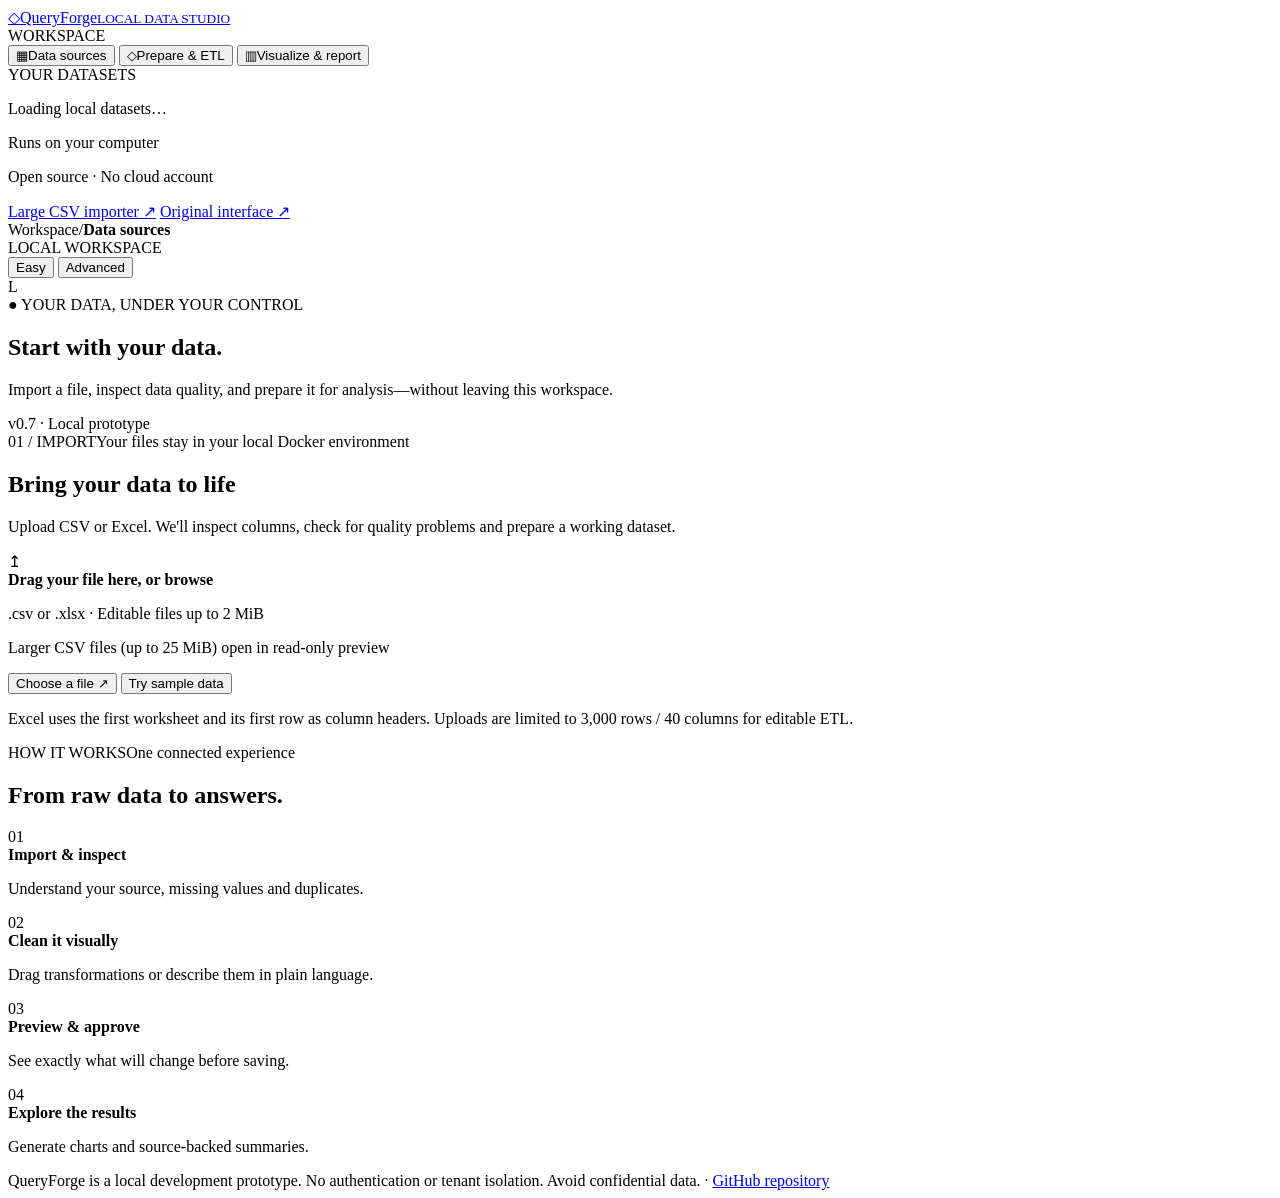
==== src/QueryForge.Api/wwwroot/index.html @ d1e0034f "fix(ui): expose column-name input for add-column ETL operations" ====
<!doctype html>
<html lang="en">
<head>
  <meta charset="utf-8">
  <meta name="viewport" content="width=device-width,initial-scale=1">
  <meta name="theme-color" content="#101d31">
  <meta name="description" content="QueryForge: local-first data cleaning, ETL and analytics studio.">
  <title>QueryForge · Local Data Studio</title>
  <link rel="stylesheet" href="/assets/qf-studio.css">
  <script src="/assets/qf-studio.js" defer></script>
</head>
<body>
<div class="app">
  <aside class="sidebar" aria-label="Application navigation">
    <a href="/" class="brand"><span class="brand-symbol" aria-hidden="true">◇</span><span>QueryForge<small>LOCAL DATA STUDIO</small></span></a>
    <div class="sidebar-caption">WORKSPACE</div>
    <nav class="nav">
      <button type="button" class="nav-item is-active" data-view="data"><span class="nav-icon">▦</span>Data sources</button>
      <button type="button" class="nav-item" data-view="prepare"><span class="nav-icon">◇</span>Prepare &amp; ETL</button>
      <button type="button" class="nav-item" data-view="visualize"><span class="nav-icon">▥</span>Visualize &amp; report</button>
    </nav>
    <div class="sidebar-caption">YOUR DATASETS</div>
    <div class="saved-list" id="savedDatasets"><p class="side-muted">Loading local datasets…</p></div>
    <div class="sidebar-footer">
      <div class="status-chip"><span class="online-dot"></span> Runs on your computer</div>
      <p>Open source · No cloud account</p>
      <a href="/ingest.html">Large CSV importer ↗</a>
      <a href="/legacy.html">Original interface ↗</a>
    </div>
  </aside>

  <div class="shell">
    <header class="topbar">
      <div class="crumbs"><span class="top-crumb">Workspace</span><span class="slash">/</span><strong id="topTitle">Data sources</strong></div>
      <div class="top-controls">
        <div class="environment"><span class="online-dot"></span> LOCAL WORKSPACE</div>
        <div class="mode-switch" aria-label="Workspace complexity mode">
          <button type="button" id="easyMode" class="is-active" aria-pressed="true">Easy</button>
          <button type="button" id="advancedMode" aria-pressed="false">Advanced</button>
        </div>
        <span class="avatar" aria-label="Local user">L</span>
      </div>
    </header>
    <main class="main">
      <div id="notice" class="notice" role="status" aria-live="polite" hidden></div>
      <section class="heading">
        <div><div class="eyebrow"><span class="eyebrow-mark">●</span> YOUR DATA, UNDER YOUR CONTROL</div>
          <h1 id="pageTitle">Start with your data<span class="accent">.</span></h1>
          <p id="pageSubtitle">Import a file, inspect data quality, and prepare it for analysis—without leaving this workspace.</p>
        </div>
        <div class="heading-actions"><span class="small-tag">v0.7 · Local prototype</span></div>
      </section>

      <section id="dataView" class="view">
        <div class="welcome-grid">
          <section class="panel import-panel" aria-labelledby="importTitle">
            <div class="panel-top"><span class="tiny-badge">01 / IMPORT</span><span class="small-help">Your files stay in your local Docker environment</span></div>
            <h2 id="importTitle">Bring your data to life</h2>
            <p class="subtext">Upload CSV or Excel. We'll inspect columns, check for quality problems and prepare a working dataset.</p>
            <div class="upload-zone" id="uploadZone" role="button" tabindex="0" aria-label="Choose or drop a CSV or Excel file">
              <div class="upload-icon" aria-hidden="true">↥</div>
              <strong>Drag your file here, or <span class="linkish">browse</span></strong>
              <p>.csv or .xlsx · Editable files up to 2 MiB</p>
              <p class="subtle">Larger CSV files (up to 25 MiB) open in read-only preview</p>
              <input type="file" id="fileInput" accept=".csv,.xlsx,text/csv,application/vnd.openxmlformats-officedocument.spreadsheetml.sheet" hidden>
            </div>
            <div class="import-actions">
              <button type="button" class="button primary" id="chooseBtn">Choose a file <span>↗</span></button>
              <button type="button" class="button light" id="sampleBtn">Try sample data</button>
            </div>
            <p class="fineprint">Excel uses the first worksheet and its first row as column headers. Uploads are limited to 3,000 rows / 40 columns for editable ETL.</p>
          </section>
          <section class="panel journey-panel">
            <div class="panel-top"><span class="tiny-badge">HOW IT WORKS</span><span class="small-help">One connected experience</span></div>
            <h2>From raw data to answers.</h2>
            <div class="journey-step"><span class="journey-number">01</span><div><strong>Import &amp; inspect</strong><p>Understand your source, missing values and duplicates.</p></div></div>
            <div class="journey-step"><span class="journey-number">02</span><div><strong>Clean it visually</strong><p>Drag transformations or describe them in plain language.</p></div></div>
            <div class="journey-step"><span class="journey-number">03</span><div><strong>Preview &amp; approve</strong><p>See exactly what will change before saving.</p></div></div>
            <div class="journey-step"><span class="journey-number">04</span><div><strong>Explore the results</strong><p>Generate charts and source-backed summaries.</p></div></div>
          </section>
        </div>
        <section class="panel dataset-panel" id="dataDetails" hidden>
          <div class="section-header"><div><span class="tiny-badge">DATASET OVERVIEW</span><h2 id="dataHeading">Selected dataset</h2><p id="dataDescription" class="subtext"></p></div><button class="button primary" id="toPrepare" type="button">Prepare dataset →</button></div>
          <div class="stat-grid" id="stats"></div>
          <div class="data-split">
            <div><h3>Data preview</h3><div class="table-scroll" id="dataTable"></div></div>
            <div><h3>Quality signals</h3><div id="qualitySummary" class="quality-list"></div></div>
          </div>
        </section>
      </section>

      <section id="prepareView" class="view" hidden>
        <div class="workspace-info" id="prepareNotice">Import a dataset to begin preparing data.</div>
        <div id="prepareWorkspace" hidden>
          <div class="workspace-bar">
            <div><div class="tiny-badge">TRANSFORMATION PIPELINE</div><h2 id="workingDatasetName">Dataset</h2><p class="subtext" id="workingDatasetMeta"></p></div>
            <div class="bar-actions"><label class="inline-name">Pipeline name <input id="pipelineName" maxlength="80" value="My clean dataset" aria-label="Pipeline name"></label><button type="button" class="button outline" id="clearSteps">Clear steps</button></div>
          </div>
          <div class="prepare-layout">
            <section class="panel tool-panel" id="toolPanel">
              <div class="section-header compact"><div><span class="tiny-badge">BUILD YOUR FLOW</span><h3>Operations</h3></div></div>
              <p class="subtext">Click to add a step. In Advanced Mode, drag it onto the workflow.</p>
              <div class="tool-search"><input id="operationSearch" type="search" placeholder="Search transformations…" aria-label="Search ETL operations"></div>
              <div class="tool-list" id="operationPalette"></div>
            </section>
            <section class="panel canvas-panel">
              <div class="section-header compact"><div><span class="tiny-badge">VISUAL FLOW</span><h3>Pipeline designer</h3></div><div class="flow-pill" id="stepCount">0 steps</div></div>
              <p class="subtext" id="canvasHelp">Build a linear transformation pipeline. Every node changes the same executable plan.</p>
              <div class="flow-canvas" id="pipelineCanvas" aria-label="ETL pipeline canvas" aria-live="polite"></div>
              <div class="flow-actions">
                <button type="button" class="button primary" id="previewEtl">Preview changes →</button>
                <button type="button" class="button dark" id="applyEtl" disabled>Apply &amp; save new dataset</button>
              </div>
            </section>
            <section class="panel inspector-panel">
              <div class="section-header compact"><div><span class="tiny-badge">STEP SETTINGS</span><h3>Inspector</h3></div></div>
              <div id="noSelectedStep" class="muted-box">Select a transformation node to edit its options.</div>
              <div id="stepEditor" hidden>
                <label>Operation<select id="stepOperation"></select></label>
                <label id="columnWrap">Column<select id="stepColumn"></select></label>
                <label id="newColumnWrap" hidden>New column name<input id="stepColumnFree" type="text" maxlength="100" placeholder="new_field"></label>
                <label id="fromWrap">Match / threshold<input type="text" id="stepFrom" maxlength="200" placeholder="Original value"></label>
                <label id="toWrap">New value / target<input type="text" id="stepTo" maxlength="200" placeholder="New value"></label>
                <div class="editor-actions"><button type="button" id="moveUp" class="button light">↑ Up</button><button type="button" id="moveDown" class="button light">↓ Down</button><button type="button" id="removeStep" class="button danger-soft">Remove</button></div>
              </div>
            </section>
          </div>
          <section class="panel ai-panel">
            <div class="ai-head"><span class="ai-icon" aria-hidden="true">✳</span><div><div class="tiny-badge">ASSISTED WORKFLOW</div><h3>Tell QueryForge what you'd like to do</h3><p id="assistantInfo" class="subtext">Guided commands are available offline. Optional Ollama is local and never auto-applies changes.</p></div></div>
            <div class="prompt-box"><textarea id="promptInput" rows="2" maxlength="800" placeholder="e.g. Trim all whitespace and remove duplicate order_id rows…" aria-label="Describe the data transformation"></textarea>
              <div class="prompt-actions"><button type="button" class="button light" id="guidedPlan">Guided commands</button><button type="button" class="button primary" id="ollamaPlan">Ask local AI ✳</button></div>
            </div>
            <div class="prompt-tips">Try: <button type="button" data-prompt="trim extra spaces">Trim whitespace</button><button type="button" data-prompt="remove duplicate order_id">Remove duplicate IDs</button><button type="button" data-prompt="sort by amount">Sort values</button></div>
            <p class="fineprint">Suggestions only update the editable plan. You must preview and explicitly approve every saved transformation.</p>
          </section>
          <section class="panel result-panel" id="etlResultPanel" hidden>
            <div class="section-header"><div><span class="tiny-badge">BEFORE / AFTER</span><h3>Transformation preview</h3><p class="subtext" id="etlResultText">Review the changes before saving.</p></div></div>
            <div class="stat-grid" id="etlStats"></div>
            <div id="auditList" class="audit-list"></div>
            <h3>Preview rows</h3>
            <div class="table-scroll" id="etlTable"></div>
          </section>
        </div>
      </section>

      <section id="visualizeView" class="view" hidden>
        <div id="visualizeNotice" class="workspace-info">Import a dataset to begin visualizing.</div>
        <div id="visualizeWorkspace" hidden>
          <div class="workspace-bar"><div><span class="tiny-badge">DATA EXPLORER</span><h2 id="visualDatasetName">Data analysis</h2><p class="subtext" id="chartDatasetMeta"></p></div><span class="flow-pill" id="chartDataStatus">Backend-calculated values</span></div>
          <div class="analytics-layout">
            <section class="panel chart-panel">
              <div class="section-header compact"><div><span class="tiny-badge">BUILD A VISUAL</span><h3>Chart builder</h3></div></div>
              <div class="chart-controls">
                <label>Chart type<select id="chartKind"><option value="CountByCategory">Count by category</option><option value="SumByCategory">Sum by category</option><option value="Histogram">Numeric distribution</option></select></label>
                <label>Dimension<select id="chartColumn"></select></label>
                <label>Measure<select id="chartMeasure"></select></label>
                <label>Top categories<select id="chartTop"><option value="5">5</option><option value="8" selected>8</option><option value="12">12</option><option value="20">20</option></select></label>
              </div>
              <div class="chart-options"><label><input type="checkbox" id="chartExclude" checked> Exclude quality-flagged rows</label><button type="button" class="button primary" id="renderChart">Generate chart →</button></div>
              <div class="chart-area" id="chartArea" aria-live="polite"><div class="chart-placeholder"><span>▥</span><strong>Your chart will appear here</strong><p>Choose a dimension and generate a source-backed visualization.</p></div></div>
              <div id="chartNotes" class="chart-notes"></div>
              <div class="table-scroll" id="chartTable"></div>
            </section>
            <aside class="panel report-panel">
              <span class="tiny-badge">DATA EVIDENCE</span><h3>Report &amp; insights</h3>
              <p class="subtext">Calculated by C#, not invented by an AI model.</p>
              <div class="report-content" id="reportContent">Select a dataset to generate a quality-backed summary.</div>
              <button class="button light full" id="exportReport" type="button" disabled>Download evidence (.json)</button>
            </aside>
          </div>
        </div>
      </section>
      <footer class="footer">QueryForge is a local development prototype. No authentication or tenant isolation. Avoid confidential data. · <a href="https://github.com/mickeymosa/QueryForge" target="_blank" rel="noopener noreferrer">GitHub repository</a></footer>
    </main>
  </div>
</div>
</body>
</html>
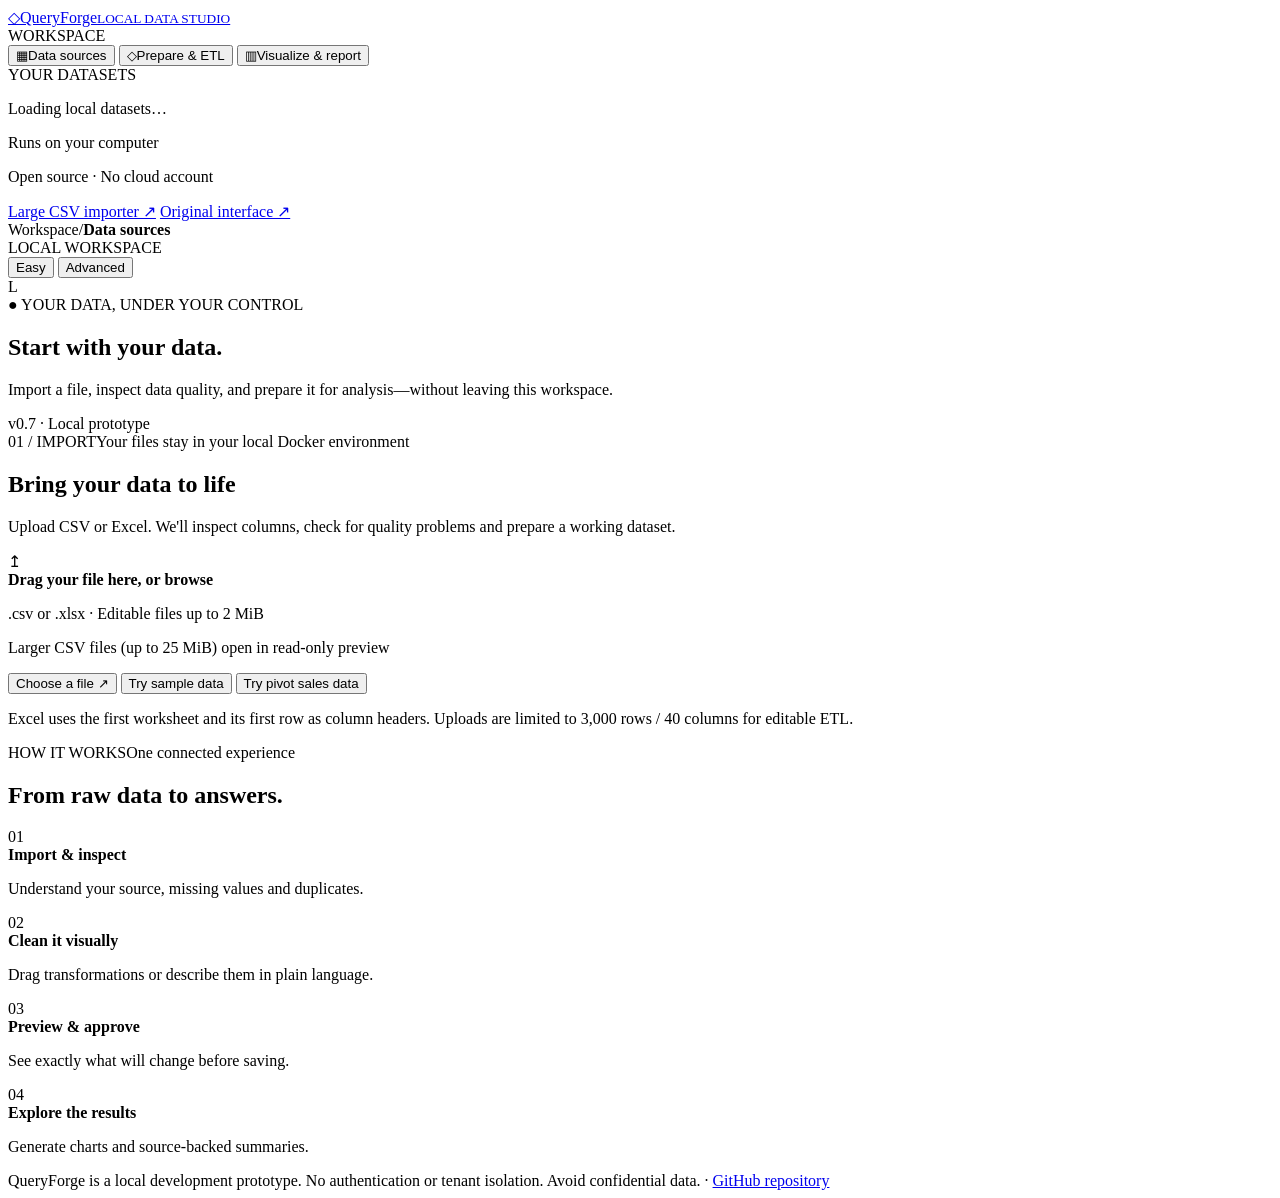
==== commit bc391d74: "feat(pivot): one-click synthetic sales fixture in data import workspace" ====
--- a/src/QueryForge.Api/wwwroot/index.html
+++ b/src/QueryForge.Api/wwwroot/index.html
@@ -8,6 +8,7 @@
   <title>QueryForge · Local Data Studio</title>
   <link rel="stylesheet" href="/assets/qf-studio.css">
   <script src="/assets/qf-studio.js" defer></script>
+  <script src="/assets/qf-pivot.js" defer></script>
 </head>
 <body>
 <div class="app">
@@ -67,6 +68,7 @@
             <div class="import-actions">
               <button type="button" class="button primary" id="chooseBtn">Choose a file <span>↗</span></button>
               <button type="button" class="button light" id="sampleBtn">Try sample data</button>
+              <button type="button" class="button outline" id="pivotSampleBtn">Try pivot sales data</button>
             </div>
             <p class="fineprint">Excel uses the first worksheet and its first row as column headers. Uploads are limited to 3,000 rows / 40 columns for editable ETL.</p>
           </section>
@@ -168,6 +170,47 @@
               <button class="button light full" id="exportReport" type="button" disabled>Download evidence (.json)</button>
             </aside>
           </div>
+          <section class="panel pivot-panel" id="pivotPanel" aria-labelledby="pivotHeading">
+            <div class="section-header pivot-titlebar">
+              <div>
+                <span class="tiny-badge">PIVOT EXPLORER · v0.8</span>
+                <h3 id="pivotHeading">Explore every angle of your data.</h3>
+                <p class="subtext">Choose dimensions and a calculation. QueryForge builds the matrix on the backend—no spreadsheet formulas required.</p>
+              </div>
+              <span class="flow-pill">Source-backed &amp; read-only</span>
+            </div>
+            <div class="pivot-controls">
+              <label>Rows (dimension)<select id="pivotRows" aria-label="Pivot row dimension"></select></label>
+              <label>Columns (optional)<select id="pivotColumns" aria-label="Pivot column dimension"></select></label>
+              <label>Calculation
+                <select id="pivotAggregate">
+                  <option value="Count">Count records</option>
+                  <option value="Sum">Sum</option>
+                  <option value="Average">Average (weighted)</option>
+                </select>
+              </label>
+              <label>Value field<select id="pivotMeasure" aria-label="Pivot numeric measure" disabled></select></label>
+            </div>
+            <div class="pivot-actionbar">
+              <label class="pivot-exclude"><input type="checkbox" id="pivotExclude" checked> Exclude quality-flagged rows</label>
+              <div class="pivot-buttons">
+                <button type="button" class="button primary" id="buildPivot">Build pivot table →</button>
+                <button type="button" class="button light" id="exportPivot" disabled>Export table (.csv)</button>
+              </div>
+            </div>
+            <div id="pivotMessage" class="pivot-message" role="status" aria-live="polite">Select your dimensions and build a pivot to see calculated values.</div>
+            <div class="pivot-stats" id="pivotStats" hidden></div>
+            <div class="pivot-result" id="pivotResult" hidden>
+              <div class="pivot-table-header"><div><h3>Pivot table</h3><p class="subtext" id="pivotMeta"></p></div><span class="pivot-engine">Calculated by C#</span></div>
+              <div class="pivot-table-scroll" id="pivotTable" role="region" aria-label="Pivot table, horizontally scrollable" tabindex="0"></div>
+              <div class="pivot-visual-head">
+                <div><h3>Visual comparison</h3><p class="subtext">The visualization uses the same row totals as the pivot above.</p></div>
+                <label>Display <select id="pivotChartKind"><option value="bars">Bars</option><option value="line">Line</option></select></label>
+              </div>
+              <div class="pivot-chart" id="pivotChart" aria-live="polite"></div>
+              <p class="chart-notes" id="pivotNotes"></p>
+            </div>
+          </section>
         </div>
       </section>
       <footer class="footer">QueryForge is a local development prototype. No authentication or tenant isolation. Avoid confidential data. · <a href="https://github.com/mickeymosa/QueryForge" target="_blank" rel="noopener noreferrer">GitHub repository</a></footer>
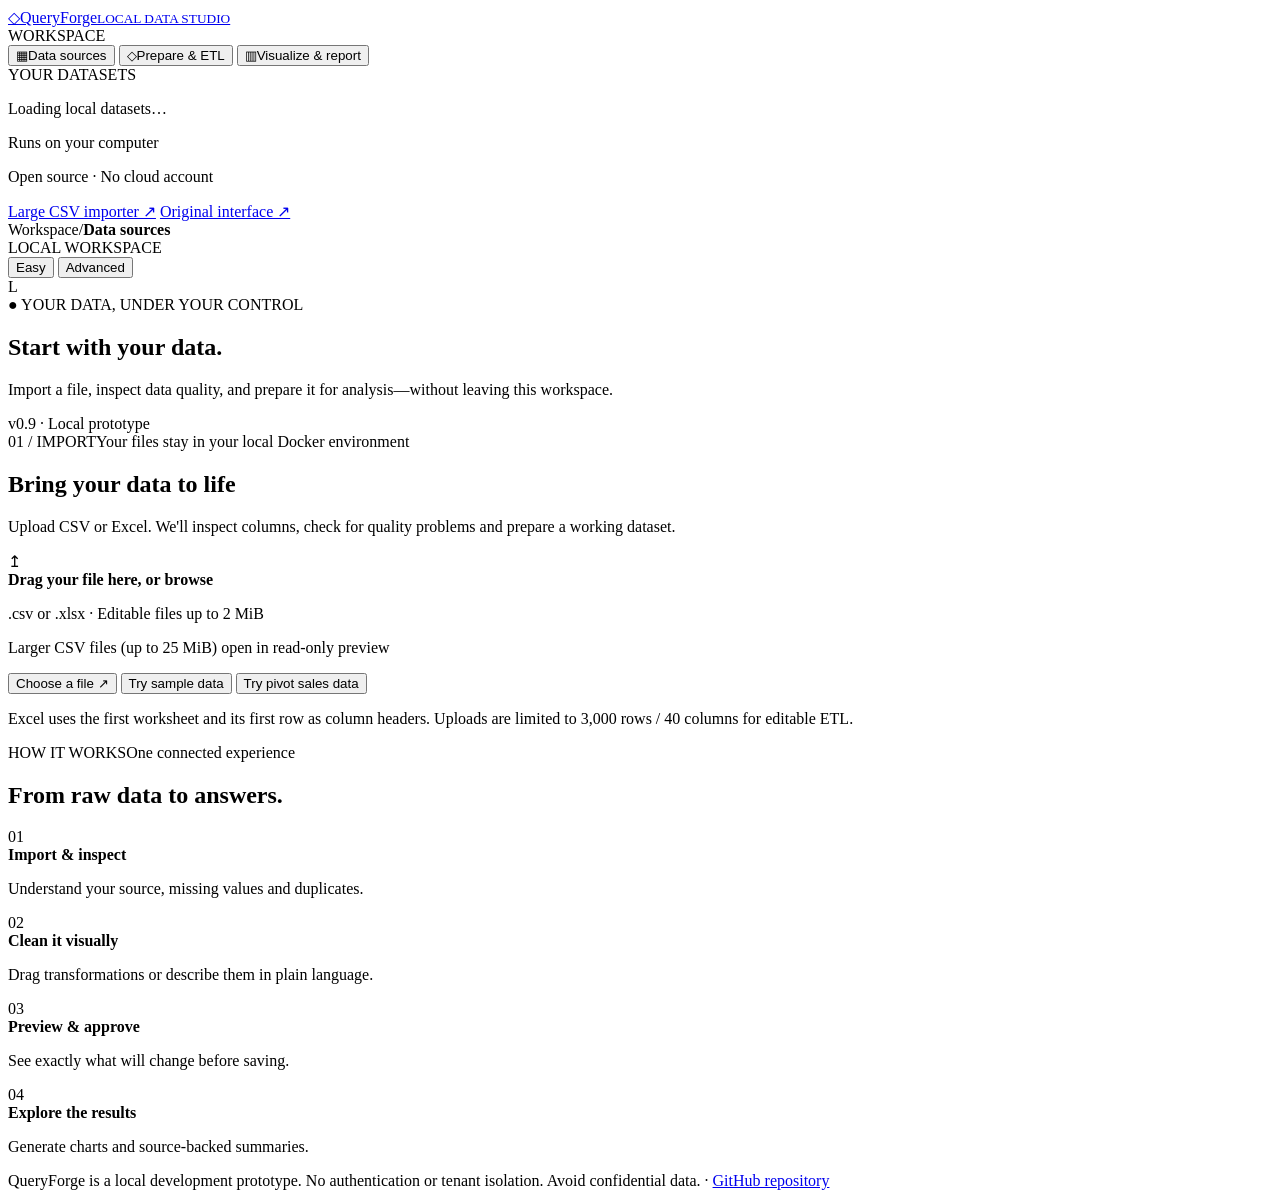
==== commit 8493aded: "feat(v0.9): beginner quick-action recipes and direct CSV download from data overview" ====
--- a/src/QueryForge.Api/wwwroot/index.html
+++ b/src/QueryForge.Api/wwwroot/index.html
@@ -49,7 +49,7 @@
           <h1 id="pageTitle">Start with your data<span class="accent">.</span></h1>
           <p id="pageSubtitle">Import a file, inspect data quality, and prepare it for analysis—without leaving this workspace.</p>
         </div>
-        <div class="heading-actions"><span class="small-tag">v0.7 · Local prototype</span></div>
+        <div class="heading-actions"><span class="small-tag">v0.9 · Local prototype</span></div>
       </section>
 
       <section id="dataView" class="view">
@@ -82,7 +82,7 @@
           </section>
         </div>
         <section class="panel dataset-panel" id="dataDetails" hidden>
-          <div class="section-header"><div><span class="tiny-badge">DATASET OVERVIEW</span><h2 id="dataHeading">Selected dataset</h2><p id="dataDescription" class="subtext"></p></div><button class="button primary" id="toPrepare" type="button">Prepare dataset →</button></div>
+          <div class="section-header"><div><span class="tiny-badge">DATASET OVERVIEW</span><h2 id="dataHeading">Selected dataset</h2><p id="dataDescription" class="subtext"></p></div><div class="bar-actions"><button class="button outline" id="exportCurrentCsv" type="button">Download CSV ↓</button><button class="button primary" id="toPrepare" type="button">Prepare dataset →</button></div></div>
           <div class="stat-grid" id="stats"></div>
           <div class="data-split">
             <div><h3>Data preview</h3><div class="table-scroll" id="dataTable"></div></div>
@@ -101,17 +101,19 @@
           <div class="prepare-layout">
             <section class="panel tool-panel" id="toolPanel">
               <div class="section-header compact"><div><span class="tiny-badge">BUILD YOUR FLOW</span><h3>Operations</h3></div></div>
-              <p class="subtext">Click to add a step. In Advanced Mode, drag it onto the workflow.</p>
+              <p class="subtext">Click or drag a transformation onto the canvas. Keep Columns and filtering operate on your actual dataset.</p>
               <div class="tool-search"><input id="operationSearch" type="search" placeholder="Search transformations…" aria-label="Search ETL operations"></div>
               <div class="tool-list" id="operationPalette"></div>
             </section>
             <section class="panel canvas-panel">
               <div class="section-header compact"><div><span class="tiny-badge">VISUAL FLOW</span><h3>Pipeline designer</h3></div><div class="flow-pill" id="stepCount">0 steps</div></div>
-              <p class="subtext" id="canvasHelp">Build a linear transformation pipeline. Every node changes the same executable plan.</p>
+              <p class="subtext" id="canvasHelp">Place nodes anywhere; their connections determine the real transformation order.</p>
+              <div class="graph-instructions"><strong>How this works</strong> Drag the ⠿ grip to move a node freely. Click an output circle → then an input circle to reconnect the execution order. One connected path is supported; joins and branches are not yet executable.</div>
               <div class="flow-canvas" id="pipelineCanvas" aria-label="ETL pipeline canvas" aria-live="polite"></div>
               <div class="flow-actions">
                 <button type="button" class="button primary" id="previewEtl">Preview changes →</button>
                 <button type="button" class="button dark" id="applyEtl" disabled>Apply &amp; save new dataset</button>
+                <button type="button" class="button outline" id="exportCsv" disabled>Export selected dataset (.csv)</button>
               </div>
             </section>
             <section class="panel inspector-panel">
@@ -130,8 +132,9 @@
           <section class="panel ai-panel">
             <div class="ai-head"><span class="ai-icon" aria-hidden="true">✳</span><div><div class="tiny-badge">ASSISTED WORKFLOW</div><h3>Tell QueryForge what you'd like to do</h3><p id="assistantInfo" class="subtext">Guided commands are available offline. Optional Ollama is local and never auto-applies changes.</p></div></div>
             <div class="prompt-box"><textarea id="promptInput" rows="2" maxlength="800" placeholder="e.g. Trim all whitespace and remove duplicate order_id rows…" aria-label="Describe the data transformation"></textarea>
-              <div class="prompt-actions"><button type="button" class="button light" id="guidedPlan">Guided commands</button><button type="button" class="button primary" id="ollamaPlan">Ask local AI ✳</button></div>
-            </div>
+              <div class="prompt-actions"><button type="button" class="button light" id="guidedPlan">Guided commands</button><button type="button" class="button primary" id="ollamaPlan">Ask configured AI ✳</button></div>
+            </div>
+            <div class="quick-actions"><strong>Quick actions</strong><button type="button" data-quick-op="Trim">Trim spaces</button><button type="button" data-quick-op="DropDuplicates">Remove duplicates</button><button type="button" data-quick-op="DropMissing">Drop blank rows</button><button type="button" data-quick-op="FilterEquals">Filter rows</button><button type="button" data-quick-op="KeepColumns">Keep columns</button></div>
             <div class="prompt-tips">Try: <button type="button" data-prompt="trim extra spaces">Trim whitespace</button><button type="button" data-prompt="remove duplicate order_id">Remove duplicate IDs</button><button type="button" data-prompt="sort by amount">Sort values</button></div>
             <p class="fineprint">Suggestions only update the editable plan. You must preview and explicitly approve every saved transformation.</p>
           </section>
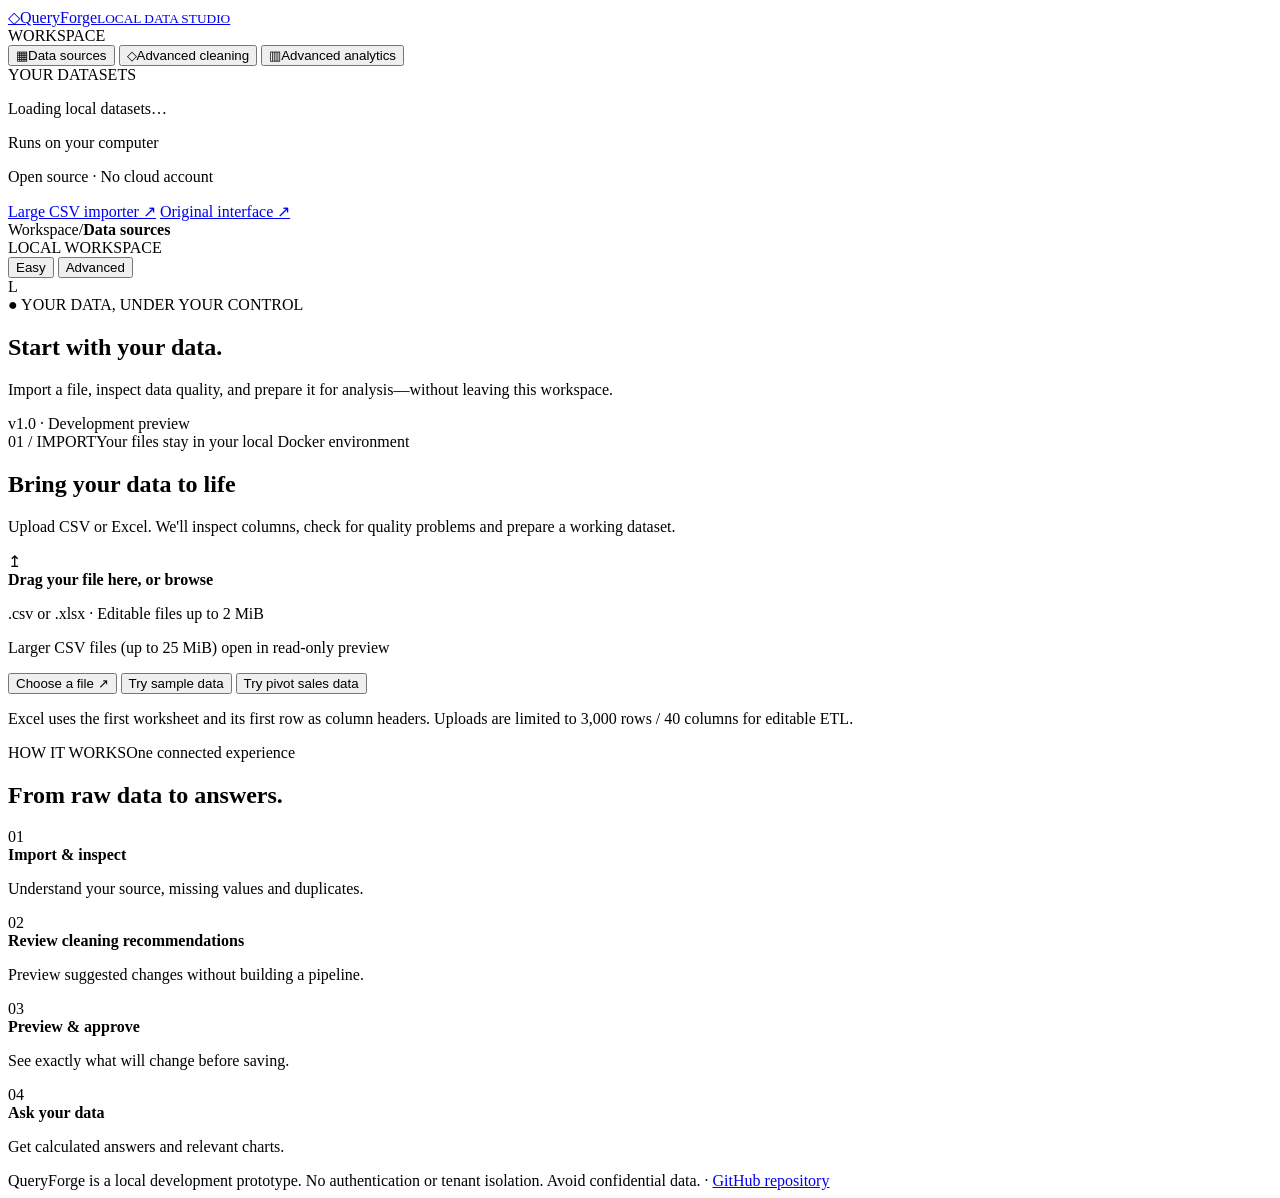
==== commit 002c38cb: "feat(v1.0): place guided cleaning and question workflow on data overview" ====
--- a/src/QueryForge.Api/wwwroot/index.html
+++ b/src/QueryForge.Api/wwwroot/index.html
@@ -9,6 +9,7 @@
   <link rel="stylesheet" href="/assets/qf-studio.css">
   <script src="/assets/qf-studio.js" defer></script>
   <script src="/assets/qf-pivot.js" defer></script>
+  <script src="/assets/qf-workspace.js" defer></script>
 </head>
 <body>
 <div class="app">
@@ -17,8 +18,8 @@
     <div class="sidebar-caption">WORKSPACE</div>
     <nav class="nav">
       <button type="button" class="nav-item is-active" data-view="data"><span class="nav-icon">▦</span>Data sources</button>
-      <button type="button" class="nav-item" data-view="prepare"><span class="nav-icon">◇</span>Prepare &amp; ETL</button>
-      <button type="button" class="nav-item" data-view="visualize"><span class="nav-icon">▥</span>Visualize &amp; report</button>
+      <button type="button" class="nav-item" data-view="prepare"><span class="nav-icon">◇</span>Advanced cleaning</button>
+      <button type="button" class="nav-item" data-view="visualize"><span class="nav-icon">▥</span>Advanced analytics</button>
     </nav>
     <div class="sidebar-caption">YOUR DATASETS</div>
     <div class="saved-list" id="savedDatasets"><p class="side-muted">Loading local datasets…</p></div>
@@ -49,7 +50,7 @@
           <h1 id="pageTitle">Start with your data<span class="accent">.</span></h1>
           <p id="pageSubtitle">Import a file, inspect data quality, and prepare it for analysis—without leaving this workspace.</p>
         </div>
-        <div class="heading-actions"><span class="small-tag">v0.9 · Local prototype</span></div>
+        <div class="heading-actions"><span class="small-tag">v1.0 · Development preview</span></div>
       </section>
 
       <section id="dataView" class="view">
@@ -76,14 +77,40 @@
             <div class="panel-top"><span class="tiny-badge">HOW IT WORKS</span><span class="small-help">One connected experience</span></div>
             <h2>From raw data to answers.</h2>
             <div class="journey-step"><span class="journey-number">01</span><div><strong>Import &amp; inspect</strong><p>Understand your source, missing values and duplicates.</p></div></div>
-            <div class="journey-step"><span class="journey-number">02</span><div><strong>Clean it visually</strong><p>Drag transformations or describe them in plain language.</p></div></div>
+            <div class="journey-step"><span class="journey-number">02</span><div><strong>Review cleaning recommendations</strong><p>Preview suggested changes without building a pipeline.</p></div></div>
             <div class="journey-step"><span class="journey-number">03</span><div><strong>Preview &amp; approve</strong><p>See exactly what will change before saving.</p></div></div>
-            <div class="journey-step"><span class="journey-number">04</span><div><strong>Explore the results</strong><p>Generate charts and source-backed summaries.</p></div></div>
+            <div class="journey-step"><span class="journey-number">04</span><div><strong>Ask your data</strong><p>Get calculated answers and relevant charts.</p></div></div>
           </section>
         </div>
         <section class="panel dataset-panel" id="dataDetails" hidden>
           <div class="section-header"><div><span class="tiny-badge">DATASET OVERVIEW</span><h2 id="dataHeading">Selected dataset</h2><p id="dataDescription" class="subtext"></p></div><div class="bar-actions"><button class="button outline" id="exportCurrentCsv" type="button">Download CSV ↓</button><button class="button primary" id="toPrepare" type="button">Prepare dataset →</button></div></div>
           <div class="stat-grid" id="stats"></div>
+          <section class="panel" id="guidedWorkspace" hidden>
+            <h2>Clean &amp; ask your data</h2>
+            <p class="subtext">Review suggested fixes, then ask a question. Original data remains unchanged.</p>
+            <h3>Recommended cleaning</h3>
+            <div id="guidedSuggestions"></div>
+            <div class="bar-actions"><button class="button light" id="guidedPreview" type="button" disabled>Preview selected fixes</button><button class="button primary" id="guidedApply" type="button" disabled>Save cleaned copy</button></div>
+            <div id="guidedChanges" aria-live="polite"></div>
+            <hr>
+            <h3>Ask your dataset</h3>
+            <p class="subtext">Supports counts, sums, averages and ranked categories. Complex filters and date comparisons are not supported yet.</p>
+            <label>Question <input id="guidedQuestion" type="text" maxlength="800" placeholder="Which products have the highest revenue?"></label>
+            <button class="button primary" id="guidedAsk" type="button">Interpret with AI</button>
+            <p id="guidedPlan" role="status">Review the calculation below before running it.</p>
+            <div class="chart-controls">
+              <label>Calculation<select id="guidedAggregate"><option value="count">Count records</option><option value="sum">Sum</option><option value="average">Average</option></select></label>
+              <label>Measure<select id="guidedMeasure"></select></label>
+              <label>Group by<select id="guidedGroup"></select></label>
+              <label>Maximum groups<select id="guidedTop"><option>5</option><option selected>10</option><option>20</option></select></label>
+            </div>
+            <label><input id="guidedExclude" type="checkbox"> Exclude all quality-flagged records</label>
+            <button class="button primary" id="guidedRun" type="button">Calculate answer</button>
+            <div id="guidedResult" aria-live="polite"></div>
+            <button id="guidedEvidence" class="button light" type="button" disabled>Download result evidence (.json)</button>
+            <p id="guidedStatus" role="status"></p>
+          </section>
+
           <div class="data-split">
             <div><h3>Data preview</h3><div class="table-scroll" id="dataTable"></div></div>
             <div><h3>Quality signals</h3><div id="qualitySummary" class="quality-list"></div></div>
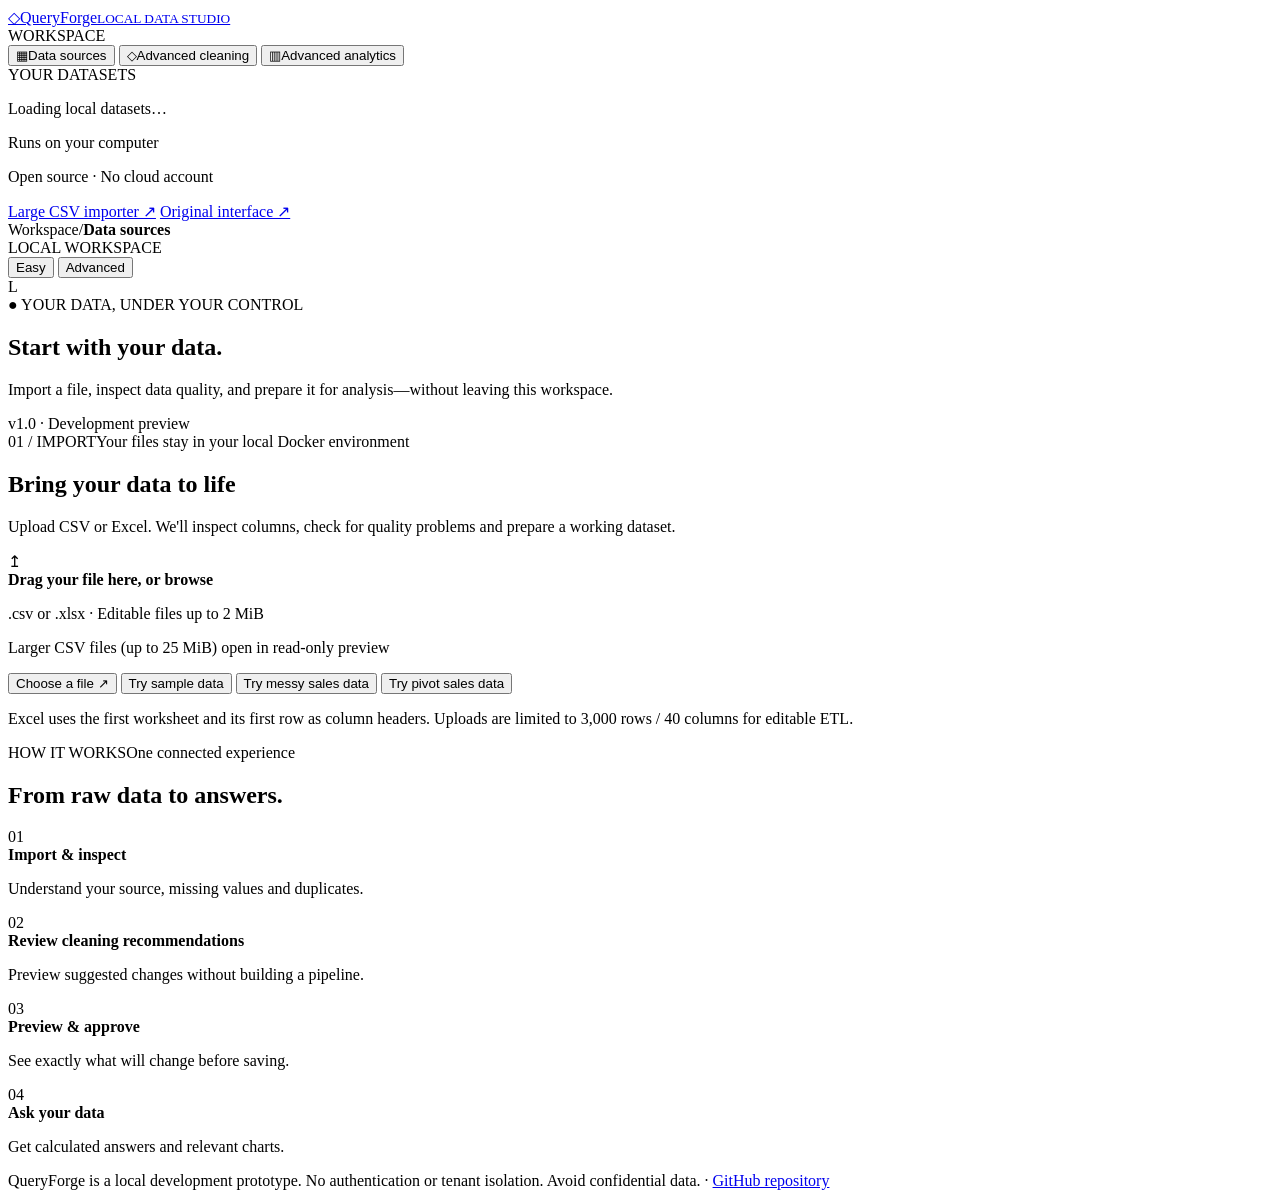
==== commit 3ba86bca: "feat(v1.0): expose column profiling and explicit normalization controls" ====
--- a/src/QueryForge.Api/wwwroot/index.html
+++ b/src/QueryForge.Api/wwwroot/index.html
@@ -69,6 +69,7 @@
             <div class="import-actions">
               <button type="button" class="button primary" id="chooseBtn">Choose a file <span>↗</span></button>
               <button type="button" class="button light" id="sampleBtn">Try sample data</button>
+              <button type="button" class="button outline" id="messySampleBtn">Try messy sales data</button>
               <button type="button" class="button outline" id="pivotSampleBtn">Try pivot sales data</button>
             </div>
             <p class="fineprint">Excel uses the first worksheet and its first row as column headers. Uploads are limited to 3,000 rows / 40 columns for editable ETL.</p>
@@ -88,8 +89,30 @@
           <section class="panel" id="guidedWorkspace" hidden>
             <h2>Clean &amp; ask your data</h2>
             <p class="subtext">Review suggested fixes, then ask a question. Original data remains unchanged.</p>
+            <h3>Understand your data</h3>
+            <p class="subtext">Inferred types are suggestions, not schema changes. Counts include ambiguous dates and numeric format candidates. Outliers are flagged for investigation only.</p>
+            <div class="table-scroll" id="guidedProfile"></div>
             <h3>Recommended cleaning</h3>
             <div id="guidedSuggestions"></div>
+            <details>
+              <summary>Set column-specific cleaning rules</summary>
+              <p class="subtext">Choose a format only if you know the source convention. Invalid values stay unchanged. Do not reapply a locale conversion to already normalized data.</p>
+              <div class="chart-controls">
+                <label>Column<select id="guidedCleanColumn"></select></label>
+                <label>Rule<select id="guidedRule">
+                  <option value="us">Number · 1,234.56</option>
+                  <option value="eu">Number · 1.234,56</option>
+                  <option value="invariant">Number · 1234.56</option>
+                  <option value="unambiguous">Date · unambiguous only</option>
+                  <option value="dmy">Date · day/month/year</option>
+                  <option value="mdy">Date · month/day/year</option>
+                  <option value="mapping">Replace exact value</option>
+                </select></label>
+                <label>Original value<input id="guidedFrom" maxlength="200" disabled></label>
+                <label>Canonical value<input id="guidedTo" maxlength="200" disabled></label>
+              </div>
+              <button id="guidedAddRule" class="button light" type="button">Add rule to cleaning plan</button>
+            </details>
             <div class="bar-actions"><button class="button light" id="guidedPreview" type="button" disabled>Preview selected fixes</button><button class="button primary" id="guidedApply" type="button" disabled>Save cleaned copy</button></div>
             <div id="guidedChanges" aria-live="polite"></div>
             <hr>
